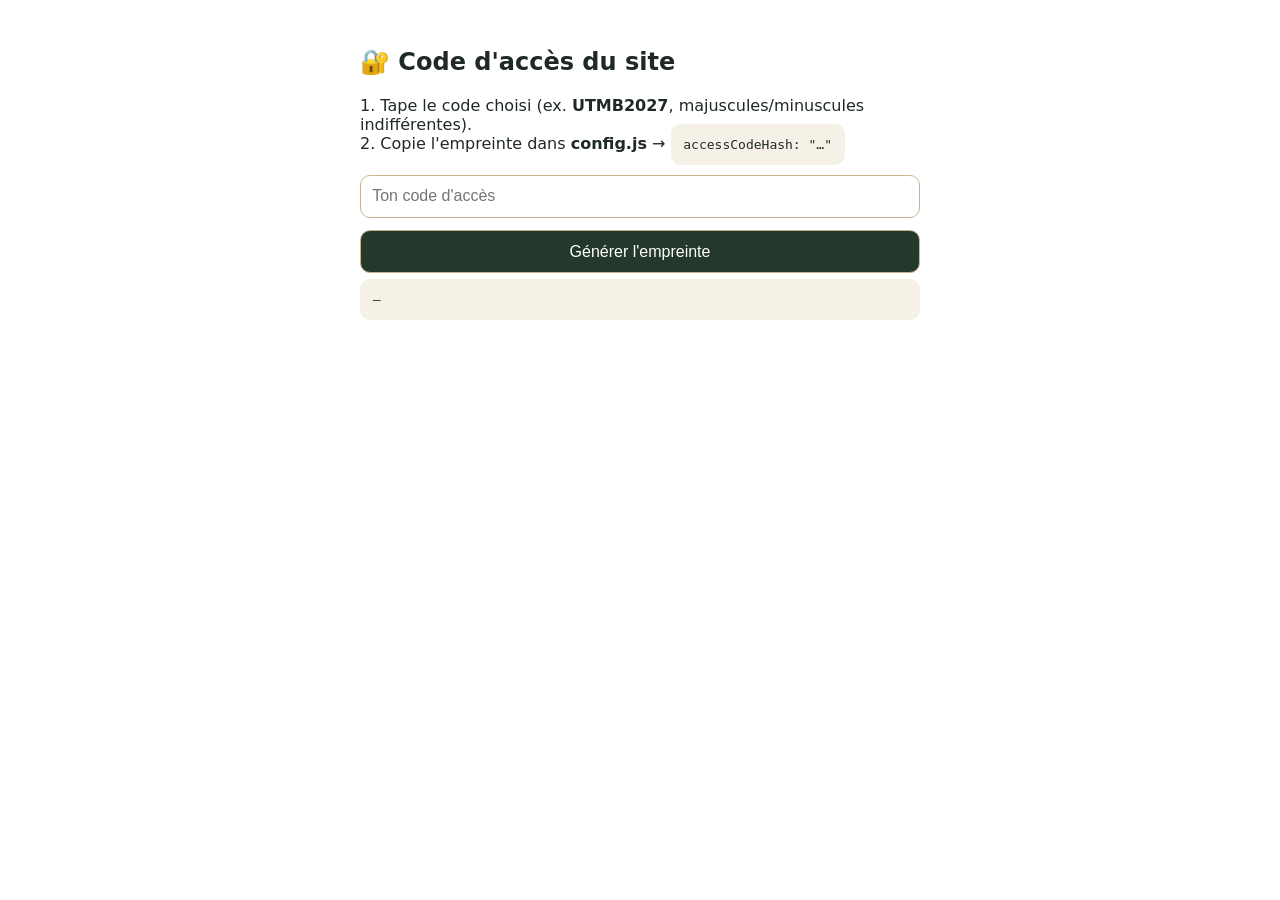
==== outils/hash.html @ 60cda1c9 "Add files via upload" ====
<!DOCTYPE html><html lang="fr"><head><meta charset="utf-8"><meta name="viewport" content="width=device-width,initial-scale=1"><title>Générateur d'empreinte – code d'accès</title>
<style>body{font-family:system-ui,sans-serif;max-width:560px;margin:3rem auto;padding:0 1rem;color:#1f2a24}input,button{font-size:1rem;padding:.7rem;border-radius:10px;border:1px solid #c9b48f;width:100%;box-sizing:border-box;margin:.4rem 0}button{background:#24382c;color:#fff;cursor:pointer}code{display:block;word-break:break-all;background:#f6f1e7;padding:.8rem;border-radius:10px}</style></head>
<body><h2>🔐 Code d'accès du site</h2><p>1. Tape le code choisi (ex. <b>UTMB2027</b>, majuscules/minuscules indifférentes).<br>2. Copie l'empreinte dans <b>config.js</b> → <code style="display:inline">accessCodeHash: "…"</code></p>
<input id="c" placeholder="Ton code d'accès"><button id="b" type="button">Générer l'empreinte</button><code id="o">—</code>
<script>document.getElementById('b').addEventListener('click',async()=>{const v=document.getElementById('c').value.trim().toUpperCase();if(!v)return;const h=await crypto.subtle.digest('SHA-256',new TextEncoder().encode(v));document.getElementById('o').textContent=[...new Uint8Array(h)].map(b=>b.toString(16).padStart(2,'0')).join('');});</script></body></html>
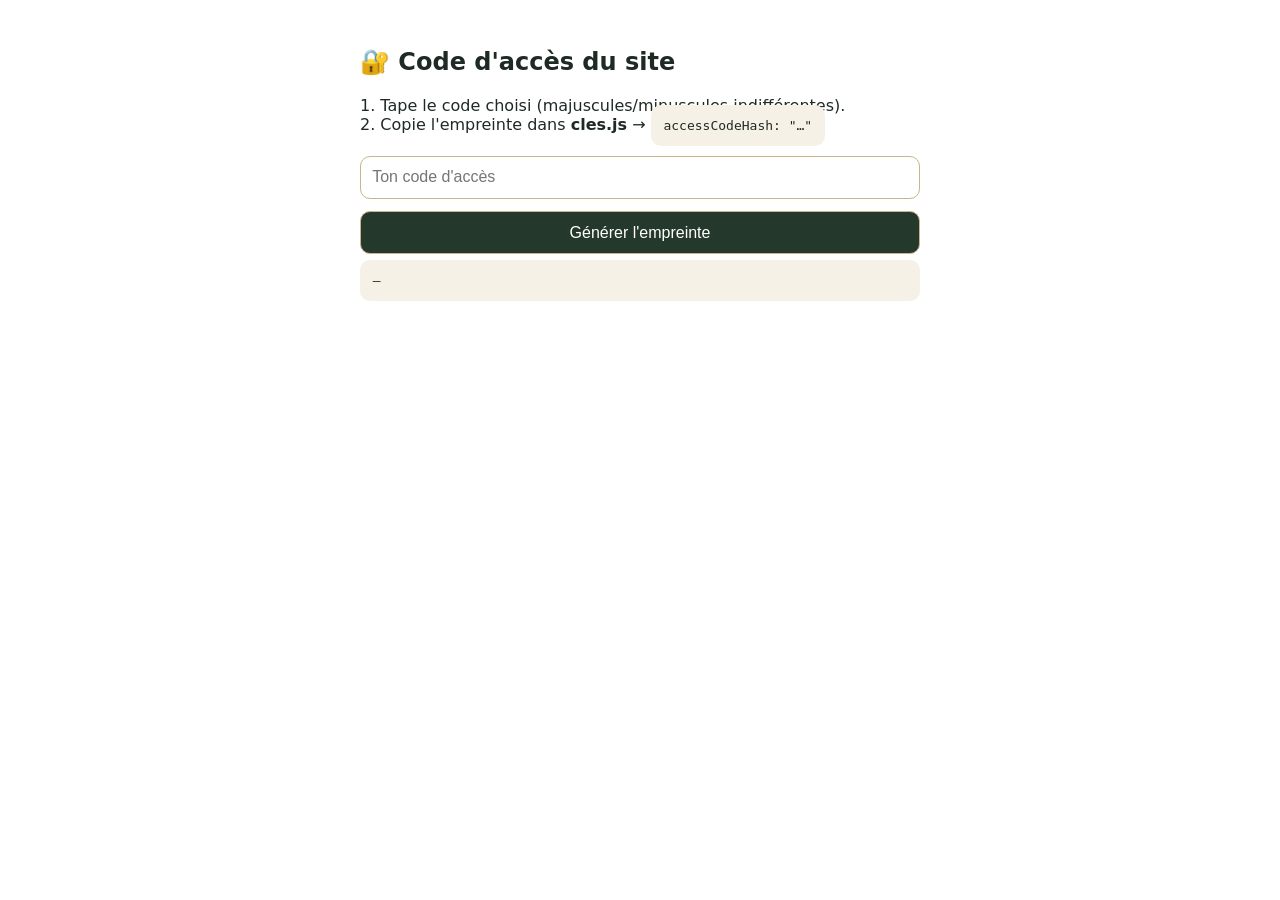
==== commit 7881a484: "Add files via upload" ====
--- a/outils/hash.html
+++ b/outils/hash.html
@@ -1,5 +1,5 @@
 <!DOCTYPE html><html lang="fr"><head><meta charset="utf-8"><meta name="viewport" content="width=device-width,initial-scale=1"><title>Générateur d'empreinte – code d'accès</title>
 <style>body{font-family:system-ui,sans-serif;max-width:560px;margin:3rem auto;padding:0 1rem;color:#1f2a24}input,button{font-size:1rem;padding:.7rem;border-radius:10px;border:1px solid #c9b48f;width:100%;box-sizing:border-box;margin:.4rem 0}button{background:#24382c;color:#fff;cursor:pointer}code{display:block;word-break:break-all;background:#f6f1e7;padding:.8rem;border-radius:10px}</style></head>
-<body><h2>🔐 Code d'accès du site</h2><p>1. Tape le code choisi (ex. <b>UTMB2027</b>, majuscules/minuscules indifférentes).<br>2. Copie l'empreinte dans <b>config.js</b> → <code style="display:inline">accessCodeHash: "…"</code></p>
+<body><h2>🔐 Code d'accès du site</h2><p>1. Tape le code choisi (majuscules/minuscules indifférentes).<br>2. Copie l'empreinte dans <b>cles.js</b> → <code style="display:inline">accessCodeHash: "…"</code></p>
 <input id="c" placeholder="Ton code d'accès"><button id="b" type="button">Générer l'empreinte</button><code id="o">—</code>
 <script>document.getElementById('b').addEventListener('click',async()=>{const v=document.getElementById('c').value.trim().toUpperCase();if(!v)return;const h=await crypto.subtle.digest('SHA-256',new TextEncoder().encode(v));document.getElementById('o').textContent=[...new Uint8Array(h)].map(b=>b.toString(16).padStart(2,'0')).join('');});</script></body></html>
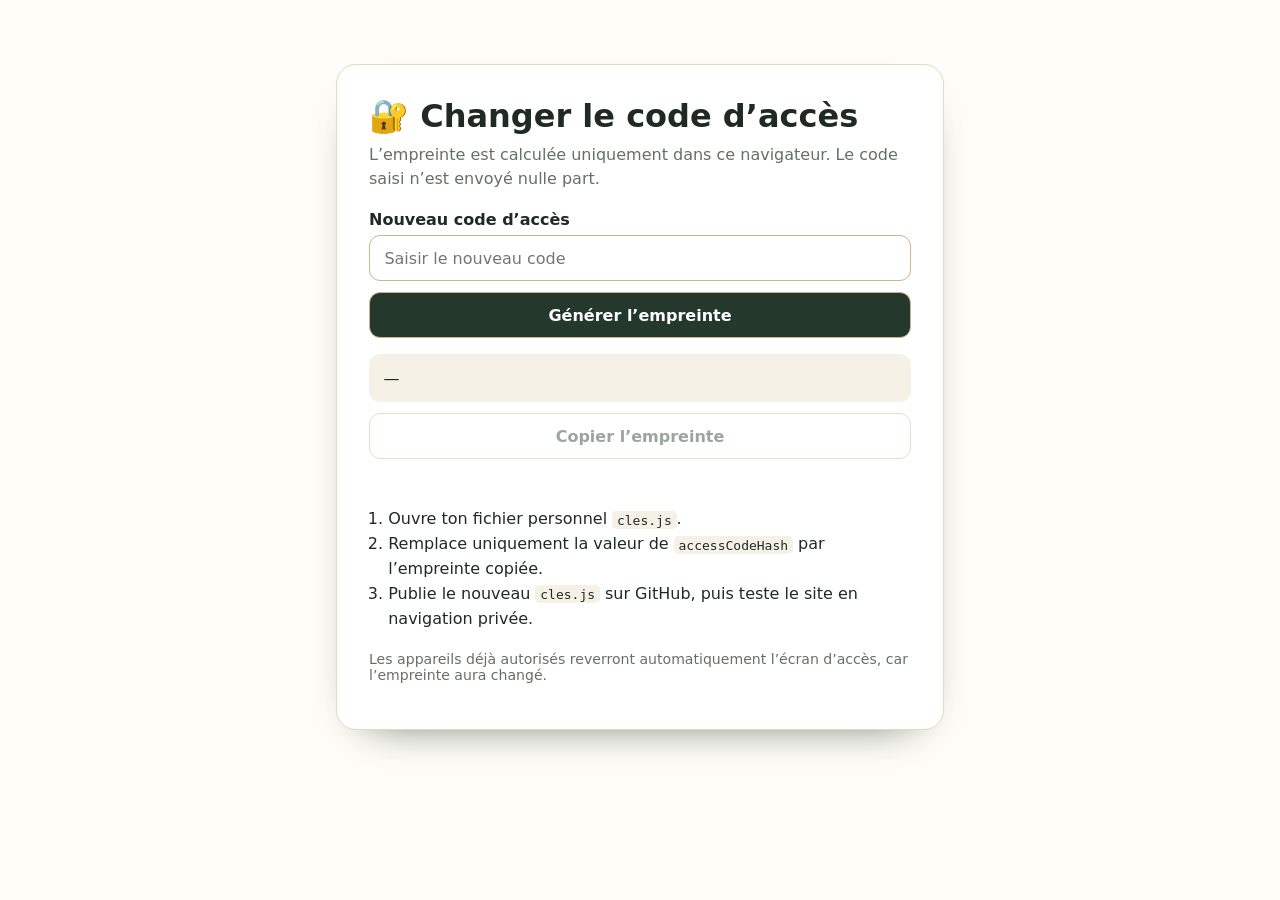
==== commit a36ac18e: "Add files via upload" ====
--- a/outils/hash.html
+++ b/outils/hash.html
@@ -1,5 +1,52 @@
-<!DOCTYPE html><html lang="fr"><head><meta charset="utf-8"><meta name="viewport" content="width=device-width,initial-scale=1"><title>Générateur d'empreinte – code d'accès</title>
-<style>body{font-family:system-ui,sans-serif;max-width:560px;margin:3rem auto;padding:0 1rem;color:#1f2a24}input,button{font-size:1rem;padding:.7rem;border-radius:10px;border:1px solid #c9b48f;width:100%;box-sizing:border-box;margin:.4rem 0}button{background:#24382c;color:#fff;cursor:pointer}code{display:block;word-break:break-all;background:#f6f1e7;padding:.8rem;border-radius:10px}</style></head>
-<body><h2>🔐 Code d'accès du site</h2><p>1. Tape le code choisi (majuscules/minuscules indifférentes).<br>2. Copie l'empreinte dans <b>cles.js</b> → <code style="display:inline">accessCodeHash: "…"</code></p>
-<input id="c" placeholder="Ton code d'accès"><button id="b" type="button">Générer l'empreinte</button><code id="o">—</code>
-<script>document.getElementById('b').addEventListener('click',async()=>{const v=document.getElementById('c').value.trim().toUpperCase();if(!v)return;const h=await crypto.subtle.digest('SHA-256',new TextEncoder().encode(v));document.getElementById('o').textContent=[...new Uint8Array(h)].map(b=>b.toString(16).padStart(2,'0')).join('');});</script></body></html>
+<!DOCTYPE html>
+<html lang="fr">
+<head>
+  <meta charset="utf-8">
+  <meta name="viewport" content="width=device-width,initial-scale=1">
+  <title>Générateur d’empreinte – code d’accès</title>
+  <style>
+    :root{color-scheme:light;--forest:#24382c;--gold:#b08d57;--cream:#f6f1e7;--muted:#647067}
+    *{box-sizing:border-box}body{font-family:Inter,system-ui,sans-serif;max-width:640px;margin:clamp(1.5rem,7vw,4rem) auto;padding:0 1rem;color:#1f2a24;background:#fffdf8}
+    .card{padding:clamp(1.2rem,4vw,2rem);border:1px solid #e4d8c2;border-radius:20px;background:#fff;box-shadow:0 18px 45px -32px #24382c}
+    h1{font-size:clamp(1.45rem,5vw,2rem);margin:0 0 .5rem}.intro{color:var(--muted);line-height:1.5;margin:0 0 1.2rem}
+    label{display:block;font-weight:700;margin-bottom:.35rem}input,button{font:inherit;padding:.8rem .9rem;border-radius:11px;border:1px solid #c9b48f;width:100%}
+    input{background:#fff}button{background:var(--forest);color:#fff;cursor:pointer;font-weight:700;margin-top:.65rem}button.secondary{background:#fff;color:var(--forest)}
+    button:disabled{opacity:.45;cursor:not-allowed}.out{display:block;min-height:3rem;word-break:break-all;background:var(--cream);padding:.9rem;border-radius:11px;margin-top:1rem}
+    .steps{padding-left:1.2rem;line-height:1.55}.status{min-height:1.4em;color:var(--forest);font-weight:700;margin:.6rem 0 0}.warning{font-size:.88rem;color:var(--muted);margin-top:1.2rem}
+    code{background:var(--cream);padding:.1rem .3rem;border-radius:5px}
+  </style>
+</head>
+<body>
+  <main class="card">
+    <h1>🔐 Changer le code d’accès</h1>
+    <p class="intro">L’empreinte est calculée uniquement dans ce navigateur. Le code saisi n’est envoyé nulle part.</p>
+    <label for="code">Nouveau code d’accès</label>
+    <input id="code" type="password" autocomplete="new-password" placeholder="Saisir le nouveau code">
+    <button id="generate" type="button">Générer l’empreinte</button>
+    <output id="output" class="out" aria-live="polite">—</output>
+    <button id="copy" class="secondary" type="button" disabled>Copier l’empreinte</button>
+    <p id="status" class="status" aria-live="polite"></p>
+    <ol class="steps">
+      <li>Ouvre ton fichier personnel <code>cles.js</code>.</li>
+      <li>Remplace uniquement la valeur de <code>accessCodeHash</code> par l’empreinte copiée.</li>
+      <li>Publie le nouveau <code>cles.js</code> sur GitHub, puis teste le site en navigation privée.</li>
+    </ol>
+    <p class="warning">Les appareils déjà autorisés reverront automatiquement l’écran d’accès, car l’empreinte aura changé.</p>
+  </main>
+  <script>
+    const code = document.getElementById('code'), output = document.getElementById('output');
+    const copy = document.getElementById('copy'), status = document.getElementById('status');
+    document.getElementById('generate').addEventListener('click', async () => {
+      const value = code.value.trim().toUpperCase();
+      if (!value) { status.textContent = 'Saisis d’abord un code.'; code.focus(); return; }
+      const hash = await crypto.subtle.digest('SHA-256', new TextEncoder().encode(value));
+      output.textContent = [...new Uint8Array(hash)].map(b => b.toString(16).padStart(2, '0')).join('');
+      copy.disabled = false; status.textContent = 'Empreinte générée.';
+    });
+    copy.addEventListener('click', async () => {
+      try { await navigator.clipboard.writeText(output.textContent); status.textContent = 'Empreinte copiée ✓'; }
+      catch (_) { const range = document.createRange(); range.selectNodeContents(output); getSelection().removeAllRanges(); getSelection().addRange(range); status.textContent = 'Empreinte sélectionnée : copie-la avec Ctrl/Cmd + C.'; }
+    });
+  </script>
+</body>
+</html>
